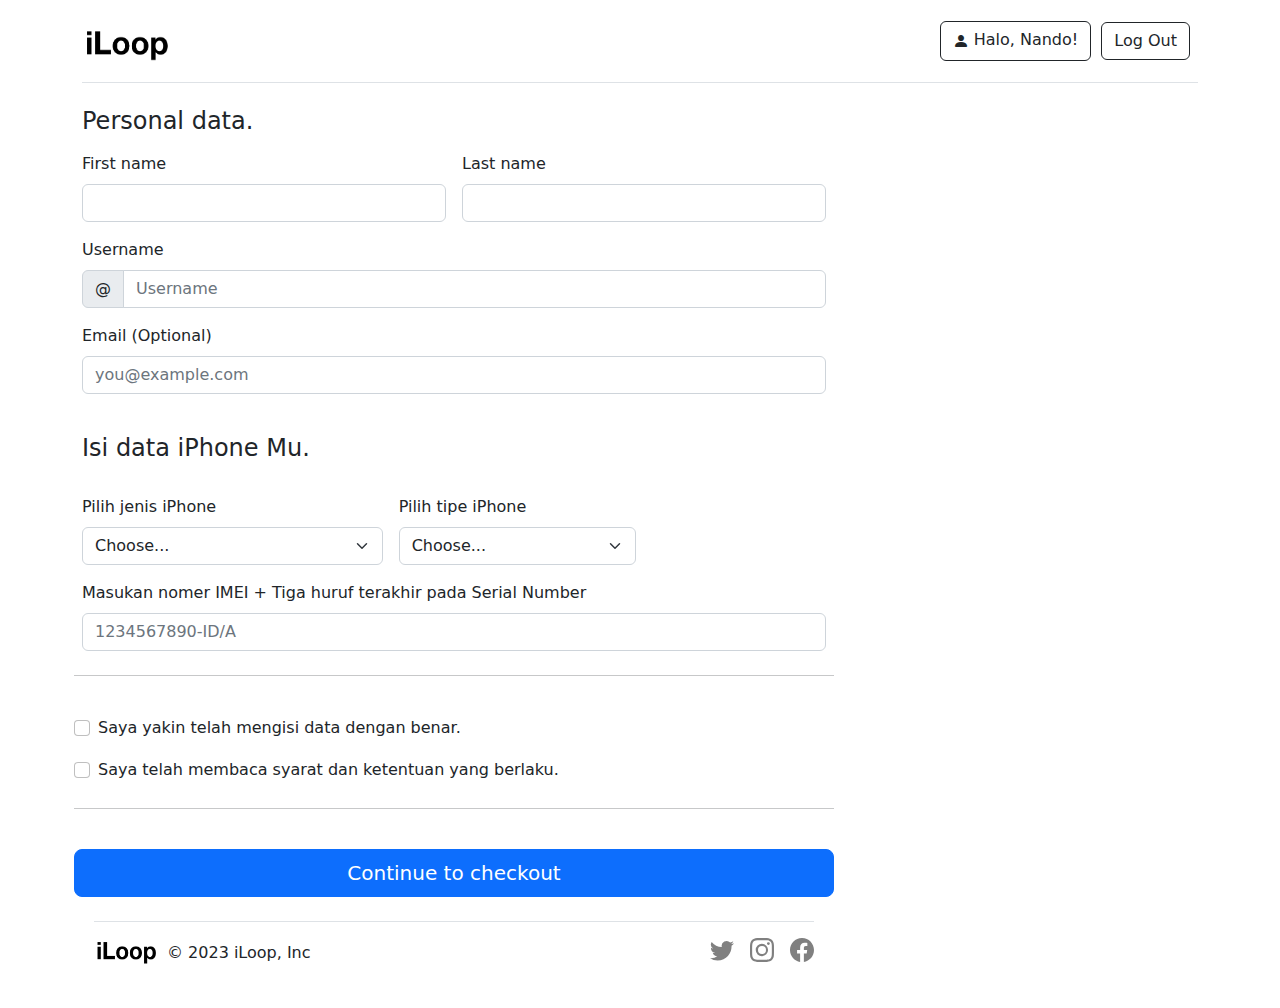
==== form-buy.html @ 0aebc057 "Update Form Buy" ====
<!DOCTYPE html>
<html lang="en">
    <head>
        <meta charset="utf-8" />
        <meta name="viewport" content="width=device-width, initial-scale=1, shrink-to-fit=no" />
        <meta name="description" content="" />
        <meta name="author" content="" />
        <title>Platform Jual Beli Iphone Bekas Berkualitas!</title>
        <!-- Favicon-->
        <link rel="icon" type="image/x-icon" href="assets/favicon.ico" />
        <!-- Bootstrap icons-->
        <link href="https://cdn.jsdelivr.net/npm/bootstrap-icons@1.5.0/font/bootstrap-icons.css" rel="stylesheet" />
        <!-- Core theme CSS (includes Bootstrap)-->
        <link href="https://cdn.jsdelivr.net/npm/bootstrap@5.0.2/dist/css/bootstrap.min.css" rel="stylesheet" integrity="sha384-EVSTQN3/azprG1Anm3QDgpJLIm9Nao0Yz1ztcQTwFspd3yD65VohhpuuCOmLASjC" crossorigin="anonymous">
        <link href="styles/styles.css" rel="stylesheet" />
        <link href="styles/stylesheet.css" rel="stylesheet" />
    </head>
    <body>
        <!-- Navigation-->
        <div class="container">
            <header class="d-flex flex-wrap align-items-center justify-content-center justify-content-md-between py-3 mb-4 border-bottom">
              <a href="index.html" class="d-flex align-items-center col-md-3 mb-2 mb-md-0 text-dark text-decoration-none">
                <img src="assets/img/logo.png" alt="logo" width="90" height="40" style="margin-top: 10px;">
              </a>
        
              <!-- <ul class="nav col-12 col-md-auto mb-2 justify-content-center mb-md-0">
                <li><a href="#" class="nav-link px-2 link-secondary">Home</a></li>
                <li><a href="#" class="nav-link px-2 link-dark">Jual</a></li>
                <li><a href="#" class="nav-link px-2 link-dark">About</a></li>
              </ul> -->
        
              <div class="col-md-3 text-end">
                  <button class="btn btn-outline-dark" type="submit">
                      <i class="bi bi-person-fill"></i>
                          Halo, Nando!
                  </button>
                <button type="button" class="btn btn-outline-dark me-2" style="margin-left: 5px;">Log Out</button>
              </div>
            </header>
          </div>
        
        <!-- Form Buy -->      
          
      <div class="container">
        <main>
            <div class="col-md-7 col-lg-8">
              <h4 class="mb-3">Personal data.</h4>
              <form class="needs-validation" novalidate>
                <div class="row g-3">
                  <div class="col-sm-6">
                    <label for="firstName" class="form-label">First name</label>
                    <input type="text" class="form-control" id="firstName" placeholder="" value="" required>
                    <div class="invalid-feedback">
                      Valid first name is required.
                    </div>
                  </div>
      
                  <div class="col-sm-6">
                    <label for="lastName" class="form-label">Last name</label>
                    <input type="text" class="form-control" id="lastName" placeholder="" value="" required>
                    <div class="invalid-feedback">
                      Valid last name is required.
                    </div>
                  </div>
      
                  <div class="col-12">
                    <label for="username" class="form-label">Username</label>
                    <div class="input-group has-validation">
                      <span class="input-group-text">@</span>
                      <input type="text" class="form-control" id="username" placeholder="Username" required>
                    <div class="invalid-feedback">
                        Your username is required.
                      </div>
                    </div>
                  </div>
      
                  <div class="col-12">
                    <label for="email" class="form-label">Email <span class="text-body-secondary">(Optional)</span></label>
                    <input type="email" class="form-control" id="email" placeholder="you@example.com">
                    <div class="invalid-feedback">
                      Please enter a valid email address.
                    </div>
                  </div>
                  
                  <h4 class="mb-3" style="margin-top: 40px;">Isi data iPhone Mu.</h4>

                  <div class="col-md-5">
                    <label for="country" class="form-label">Pilih jenis iPhone</label>
                    <select class="form-select" id="country" required>
                      <option value="">Choose...</option>
                      <option>iPhone X</option>
                      <option>iPhone 11</option>
                      <option>iPhone 12</option>
                      <option>iPhone 13</option>
                      <option>iPhone 14</option>
                    </select>
                    <div class="invalid-feedback">
                      Please select your iPhone.
                    </div>
                  </div>
      
                  <div class="col-md-4">
                    <label for="state" class="form-label">Pilih tipe iPhone</label>
                    <select class="form-select" id="state" required>
                      <option value="">Choose...</option>
                      <option>iPhone ... Mini</option>
                      <option>iPhone ...</option>
                      <option>iPhone ... Pro</option>
                      <option>iPhone ... Pro Max</option>
                    </select>
                    <div class="invalid-feedback">
                    Please select your iPhone type.
                    </div>
                  </div>

                  <div class="col-12">
                    <label for="email" class="form-label">Masukan nomer IMEI + Tiga huruf terakhir pada Serial Number</label>
                    <input type="email" class="form-control" id="email" placeholder="1234567890-ID/A">
                    <div class="invalid-feedback">
                      Please enter a valid IMEI number.
                    </div>
                  </div>
      
                <hr class="my-4">
      
                <div class="form-check">
                  <input type="checkbox" class="form-check-input" id="same-address">
                  <label class="form-check-label" for="same-address">Saya yakin telah mengisi data dengan benar.</label>
                </div>
      
                <div class="form-check">
                  <input type="checkbox" class="form-check-input" id="save-info">
                  <label class="form-check-label" for="save-info">Saya telah membaca syarat dan ketentuan yang berlaku.</label>
                </div>
                
                <hr class="my-4">

                <button class="w-100 btn btn-primary btn-lg" type="submit">Continue to checkout</button>
            </div>
        <!-- Footer-->
        <svg xmlns="http://www.w3.org/2000/svg" class="d-none">
            <symbol id="bootstrap" viewBox="0 0 118 94">
              <title>Bootstrap</title>
              <path fill-rule="evenodd" clip-rule="evenodd" d="M24.509 0c-6.733 0-11.715 5.893-11.492 12.284.214 6.14-.064 14.092-2.066 20.577C8.943 39.365 5.547 43.485 0 44.014v5.972c5.547.529 8.943 4.649 10.951 11.153 2.002 6.485 2.28 14.437 2.066 20.577C12.794 88.106 17.776 94 24.51 94H93.5c6.733 0 11.714-5.893 11.491-12.284-.214-6.14.064-14.092 2.066-20.577 2.009-6.504 5.396-10.624 10.943-11.153v-5.972c-5.547-.529-8.934-4.649-10.943-11.153-2.002-6.484-2.28-14.437-2.066-20.577C105.214 5.894 100.233 0 93.5 0H24.508zM80 57.863C80 66.663 73.436 72 62.543 72H44a2 2 0 01-2-2V24a2 2 0 012-2h18.437c9.083 0 15.044 4.92 15.044 12.474 0 5.302-4.01 10.049-9.119 10.88v.277C75.317 46.394 80 51.21 80 57.863zM60.521 28.34H49.948v14.934h8.905c6.884 0 10.68-2.772 10.68-7.727 0-4.643-3.264-7.207-9.012-7.207zM49.948 49.2v16.458H60.91c7.167 0 10.964-2.876 10.964-8.281 0-5.406-3.903-8.178-11.425-8.178H49.948z"></path>
            </symbol>
            <symbol id="facebook" viewBox="0 0 16 16">
              <path d="M16 8.049c0-4.446-3.582-8.05-8-8.05C3.58 0-.002 3.603-.002 8.05c0 4.017 2.926 7.347 6.75 7.951v-5.625h-2.03V8.05H6.75V6.275c0-2.017 1.195-3.131 3.022-3.131.876 0 1.791.157 1.791.157v1.98h-1.009c-.993 0-1.303.621-1.303 1.258v1.51h2.218l-.354 2.326H9.25V16c3.824-.604 6.75-3.934 6.75-7.951z"/>
            </symbol>
            <symbol id="instagram" viewBox="0 0 16 16">
                <path d="M8 0C5.829 0 5.556.01 4.703.048 3.85.088 3.269.222 2.76.42a3.917 3.917 0 0 0-1.417.923A3.927 3.927 0 0 0 .42 2.76C.222 3.268.087 3.85.048 4.7.01 5.555 0 5.827 0 8.001c0 2.172.01 2.444.048 3.297.04.852.174 1.433.372 1.942.205.526.478.972.923 1.417.444.445.89.719 1.416.923.51.198 1.09.333 1.942.372C5.555 15.99 5.827 16 8 16s2.444-.01 3.298-.048c.851-.04 1.434-.174 1.943-.372a3.916 3.916 0 0 0 1.416-.923c.445-.445.718-.891.923-1.417.197-.509.332-1.09.372-1.942C15.99 10.445 16 10.173 16 8s-.01-2.445-.048-3.299c-.04-.851-.175-1.433-.372-1.941a3.926 3.926 0 0 0-.923-1.417A3.911 3.911 0 0 0 13.24.42c-.51-.198-1.092-.333-1.943-.372C10.443.01 10.172 0 7.998 0h.003zm-.717 1.442h.718c2.136 0 2.389.007 3.232.046.78.035 1.204.166 1.486.275.373.145.64.319.92.599.28.28.453.546.598.92.11.281.24.705.275 1.485.039.843.047 1.096.047 3.231s-.008 2.389-.047 3.232c-.035.78-.166 1.203-.275 1.485a2.47 2.47 0 0 1-.599.919c-.28.28-.546.453-.92.598-.28.11-.704.24-1.485.276-.843.038-1.096.047-3.232.047s-2.39-.009-3.233-.047c-.78-.036-1.203-.166-1.485-.276a2.478 2.478 0 0 1-.92-.598 2.48 2.48 0 0 1-.6-.92c-.109-.281-.24-.705-.275-1.485-.038-.843-.046-1.096-.046-3.233 0-2.136.008-2.388.046-3.231.036-.78.166-1.204.276-1.486.145-.373.319-.64.599-.92.28-.28.546-.453.92-.598.282-.11.705-.24 1.485-.276.738-.034 1.024-.044 2.515-.045v.002zm4.988 1.328a.96.96 0 1 0 0 1.92.96.96 0 0 0 0-1.92zm-4.27 1.122a4.109 4.109 0 1 0 0 8.217 4.109 4.109 0 0 0 0-8.217zm0 1.441a2.667 2.667 0 1 1 0 5.334 2.667 2.667 0 0 1 0-5.334z"/>
            </symbol>
            <symbol id="twitter" viewBox="0 0 16 16">
              <path d="M5.026 15c6.038 0 9.341-5.003 9.341-9.334 0-.14 0-.282-.006-.422A6.685 6.685 0 0 0 16 3.542a6.658 6.658 0 0 1-1.889.518 3.301 3.301 0 0 0 1.447-1.817 6.533 6.533 0 0 1-2.087.793A3.286 3.286 0 0 0 7.875 6.03a9.325 9.325 0 0 1-6.767-3.429 3.289 3.289 0 0 0 1.018 4.382A3.323 3.323 0 0 1 .64 6.575v.045a3.288 3.288 0 0 0 2.632 3.218 3.203 3.203 0 0 1-.865.115 3.23 3.23 0 0 1-.614-.057 3.283 3.283 0 0 0 3.067 2.277A6.588 6.588 0 0 1 .78 13.58a6.32 6.32 0 0 1-.78-.045A9.344 9.344 0 0 0 5.026 15z"/>
            </symbol>
          </svg>

        <div class="container">
            <footer class="d-flex flex-wrap justify-content-between align-items-center py-3 my-4 border-top">
              <div class="col-md-4 d-flex align-items-center">
                <a href="/" class="mb-3 me-2 mb-md-0 text-body-secondary text-decoration-none lh-1" style="color: grey;">
                  <img src="assets/img/logo.png" alt="" width="65" height="30">
                </a>
                <span class="mb-3 mb-md-0 text-body-secondary">&copy; 2023 iLoop, Inc</span>
              </div>
          
              <ul class="nav col-md-4 justify-content-end list-unstyled d-flex">
                <li class="ms-3"><a class="text-body-secondary" href="#"><svg class="bi" width="24" height="24" style="color: grey;"><use xlink:href="#twitter"/></svg></a></li>
                <li class="ms-3"><a class="text-body-secondary" href="#"><svg class="bi" width="24" height="24" style="color: grey;"><use xlink:href="#instagram"/></svg></a></li>
                <li class="ms-3"><a class="text-body-secondary" href="#"><svg class="bi" width="24" height="24" style="color: grey;"><use xlink:href="#facebook"/></svg></a></li>
              </ul>
            </footer>
          </div>
        </footer>
        <!-- Bootstrap core JS-->
        <script src="https://cdn.jsdelivr.net/npm/bootstrap@5.2.3/dist/js/bootstrap.bundle.min.js"></script>
        <!-- Core theme JS-->
        <script src="js/scripts.js"></script>
    </body>
</html>
---- styles/stylesheet.css ----
/* * {
    margin: 0;
    padding: 0;
} */

.judul-katalog {
    text-align: center;
    font-weight: bold;
    font-size: 40px;
}
.phoneCondition {
    color: grey;
}
.productType {
    padding-bottom: 5px;
}

/* Header Heroes */
.b-example-divider {
    height: 3rem;
    background-color: rgba(0, 0, 0, .1);
    border: solid rgba(0, 0, 0, .15);
    border-width: 1px 0;
    box-shadow: inset 0 .5em 1.5em rgba(0, 0, 0, .1), inset 0 .125em .5em rgba(0, 0, 0, .15);
  }
  
  @media (min-width: 992px) {
    .rounded-lg-3 { border-radius: .3rem; }
  }
  
  /* Navbar */

  .b-example-divider {
    height: 3rem;
    background-color: rgba(0, 0, 0, .1);
    border: solid rgba(0, 0, 0, .15);
    border-width: 1px 0;
    box-shadow: inset 0 .5em 1.5em rgba(0, 0, 0, .1), inset 0 .125em .5em rgba(0, 0, 0, .15);
  }
  
  .form-control-dark {
    color: #fff;
    background-color: var(--bs-dark);
    border-color: var(--bs-gray);
  }
  .form-control-dark:focus {
    color: #fff;
    background-color: var(--bs-dark);
    border-color: #fff;
    box-shadow: 0 0 0 .25rem rgba(255, 255, 255, .25);
  }
  
  .bi {
    vertical-align: -.125em;
    fill: currentColor;
  }
  
  .text-small {
    font-size: 85%;
  }
  
  .dropdown-toggle {
    outline: 0;
  }

  /* Featured */

  .b-example-divider {
    height: 3rem;
    background-color: rgba(0, 0, 0, .1);
    border: solid rgba(0, 0, 0, .15);
    border-width: 1px 0;
    box-shadow: inset 0 .5em 1.5em rgba(0, 0, 0, .1), inset 0 .125em .5em rgba(0, 0, 0, .15);
  }
  
  .bi {
    vertical-align: -.125em;
    fill: currentColor;
  }
  
  .feature-icon {
    display: inline-flex;
    align-items: center;
    justify-content: center;
    width: 4rem;
    height: 4rem;
    margin-bottom: 1rem;
    font-size: 2rem;
    color: #fff;
    border-radius: .75rem;
  }
  
  .icon-link {
    display: inline-flex;
    align-items: center;
  }
  .icon-link > .bi {
    margin-top: .125rem;
    margin-left: .125rem;
    transition: transform .25s ease-in-out;
    fill: currentColor;
  }
  .icon-link:hover > .bi {
    transform: translate(.25rem);
  }
  
  .icon-square {
    display: inline-flex;
    align-items: center;
    justify-content: center;
    width: 3rem;
    height: 3rem;
    font-size: 1.5rem;
    border-radius: .75rem;
  }
  
  .rounded-4 { border-radius: .5rem; }
  .rounded-5 { border-radius: 1rem; }
  
  .text-shadow-1 { text-shadow: 0 .125rem .25rem rgba(0, 0, 0, .25); }
  .text-shadow-2 { text-shadow: 0 .25rem .5rem rgba(0, 0, 0, .25); }
  .text-shadow-3 { text-shadow: 0 .5rem 1.5rem rgba(0, 0, 0, .25); }
  
  .card-cover {
    background-repeat: no-repeat;
    background-position: center center;
    background-size: cover;
  }

  /* Footer */

  .bd-placeholder-img {
    font-size: 1.125rem;
    text-anchor: middle;
    -webkit-user-select: none;
    -moz-user-select: none;
    user-select: none;
  }

  @media (min-width: 768px) {
    .bd-placeholder-img-lg {
      font-size: 3.5rem;
    }
  }

  .b-example-divider {
    width: 100%;
    height: 3rem;
    background-color: rgba(0, 0, 0, .1);
    border: solid rgba(0, 0, 0, .15);
    border-width: 1px 0;
    box-shadow: inset 0 .5em 1.5em rgba(0, 0, 0, .1), inset 0 .125em .5em rgba(0, 0, 0, .15);
  }

  .b-example-vr {
    flex-shrink: 0;
    width: 1.5rem;
    height: 100vh;
  }

  .bi {
    vertical-align: -.125em;
    fill: currentColor;
  }

  .nav-scroller {
    position: relative;
    z-index: 2;
    height: 2.75rem;
    overflow-y: hidden;
  }

  .nav-scroller .nav {
    display: flex;
    flex-wrap: nowrap;
    padding-bottom: 1rem;
    margin-top: -1px;
    overflow-x: auto;
    text-align: center;
    white-space: nowrap;
    -webkit-overflow-scrolling: touch;
  }

  .btn-bd-primary {
    --bd-violet-bg: #712cf9;
    --bd-violet-rgb: 112.520718, 44.062154, 249.437846;

    --bs-btn-font-weight: 600;
    --bs-btn-color: var(--bs-white);
    --bs-btn-bg: var(--bd-violet-bg);
    --bs-btn-border-color: var(--bd-violet-bg);
    --bs-btn-hover-color: var(--bs-white);
    --bs-btn-hover-bg: #6528e0;
    --bs-btn-hover-border-color: #6528e0;
    --bs-btn-focus-shadow-rgb: var(--bd-violet-rgb);
    --bs-btn-active-color: var(--bs-btn-hover-color);
    --bs-btn-active-bg: #5a23c8;
    --bs-btn-active-border-color: #5a23c8;
  }
  .bd-mode-toggle {
    z-index: 1500;
  }
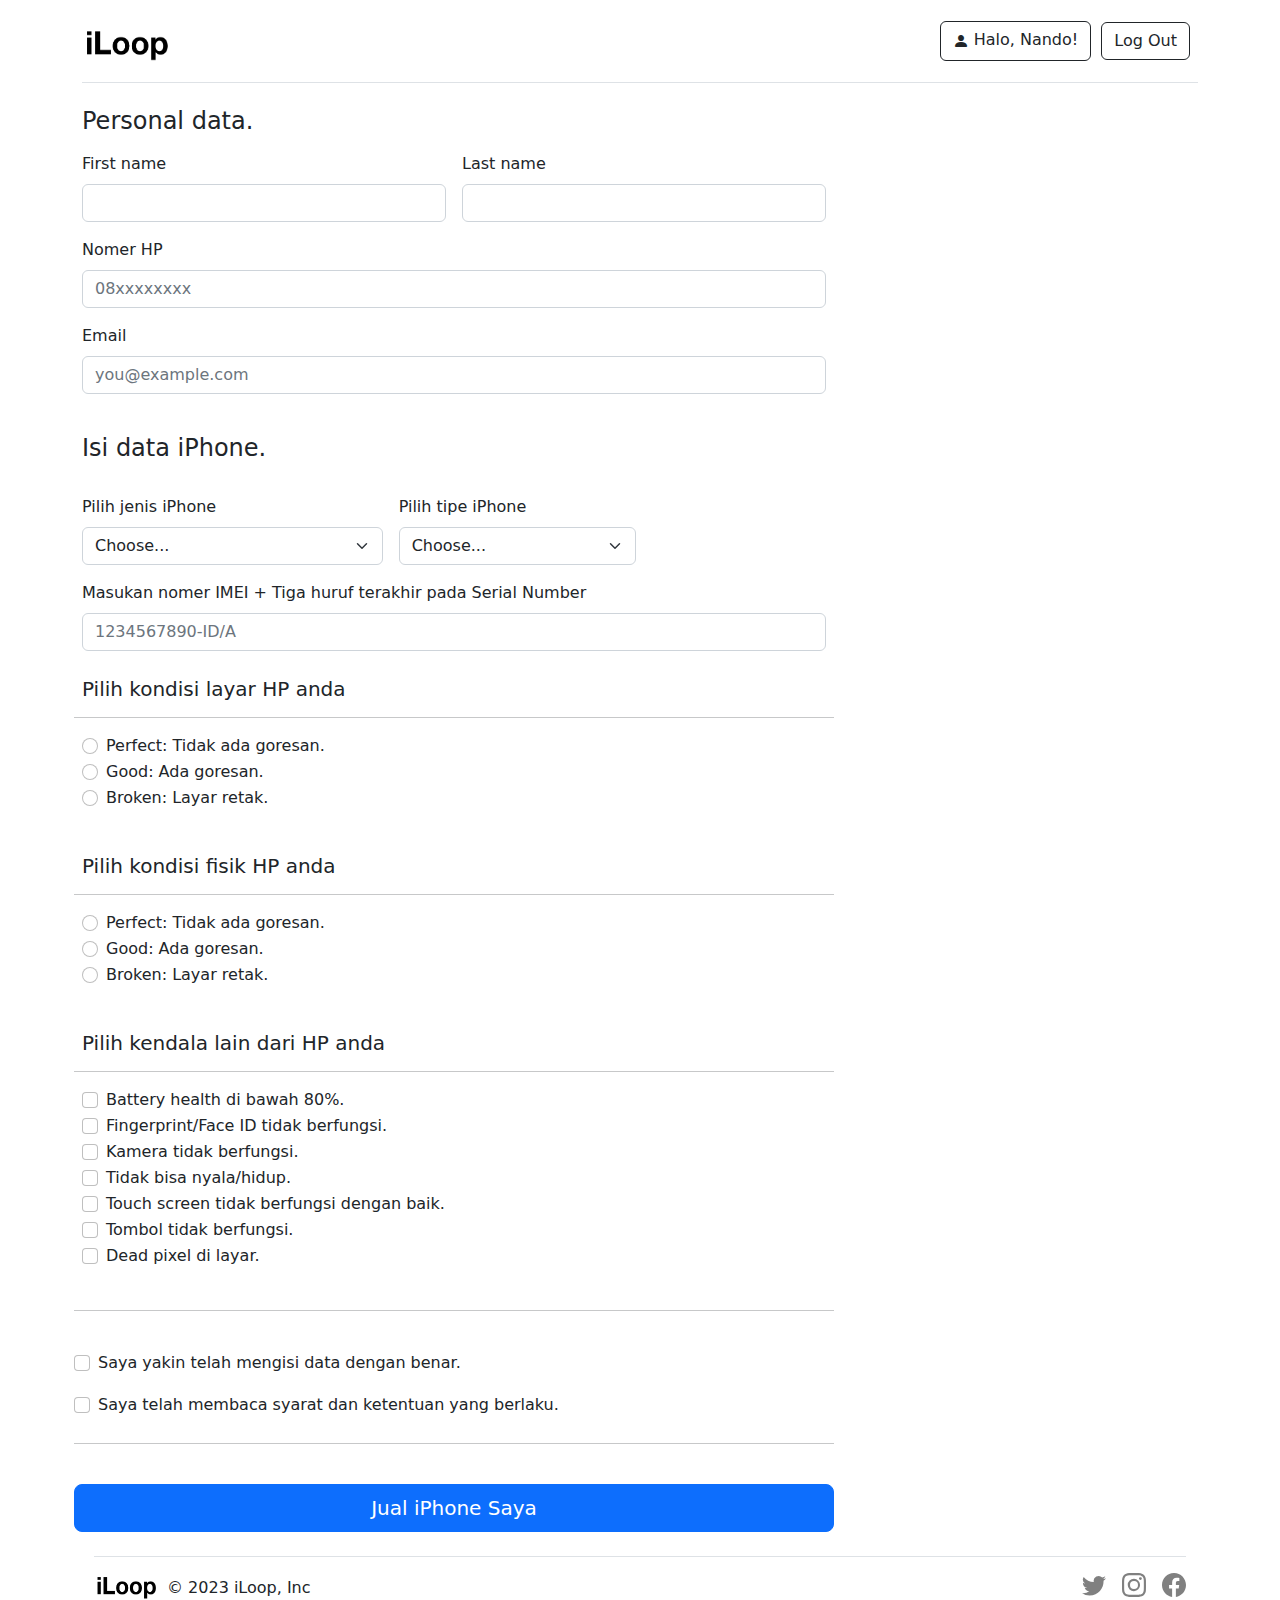
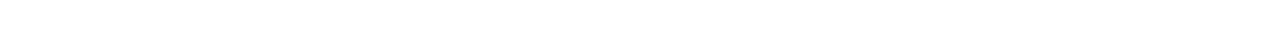
==== commit a086d6f5: "update isi form" ====
--- a/form-buy.html
+++ b/form-buy.html
@@ -64,29 +64,26 @@
                   </div>
       
                   <div class="col-12">
-                    <label for="username" class="form-label">Username</label>
-                    <div class="input-group has-validation">
-                      <span class="input-group-text">@</span>
-                      <input type="text" class="form-control" id="username" placeholder="Username" required>
-                    <div class="invalid-feedback">
-                        Your username is required.
-                      </div>
+                    <label for="phone" class="form-label">Nomer HP</label>
+                    <input type="tel" class="form-control" id="phone" placeholder="08xxxxxxxx" required>
+                    <div class="invalid-feedback">
+                      Please enter a valid phone number.
                     </div>
                   </div>
       
                   <div class="col-12">
-                    <label for="email" class="form-label">Email <span class="text-body-secondary">(Optional)</span></label>
-                    <input type="email" class="form-control" id="email" placeholder="you@example.com">
+                    <label for="email" class="form-label">Email</label>
+                    <input type="email" class="form-control" id="email" placeholder="you@example.com" required>
                     <div class="invalid-feedback">
                       Please enter a valid email address.
                     </div>
                   </div>
                   
-                  <h4 class="mb-3" style="margin-top: 40px;">Isi data iPhone Mu.</h4>
+                  <h4 class="mb-3" style="margin-top: 40px;">Isi data iPhone.</h4>
 
                   <div class="col-md-5">
-                    <label for="country" class="form-label">Pilih jenis iPhone</label>
-                    <select class="form-select" id="country" required>
+                    <label for="jenisHp" class="form-label">Pilih jenis iPhone</label>
+                    <select class="form-select" id="jenisHp" required>
                       <option value="">Choose...</option>
                       <option>iPhone X</option>
                       <option>iPhone 11</option>
@@ -100,13 +97,13 @@
                   </div>
       
                   <div class="col-md-4">
-                    <label for="state" class="form-label">Pilih tipe iPhone</label>
-                    <select class="form-select" id="state" required>
+                    <label for="tipeHp" class="form-label">Pilih tipe iPhone</label>
+                    <select class="form-select" id="tipeHp" required>
                       <option value="">Choose...</option>
-                      <option>iPhone ... Mini</option>
-                      <option>iPhone ...</option>
-                      <option>iPhone ... Pro</option>
-                      <option>iPhone ... Pro Max</option>
+                      <option>iPhone Mini</option>
+                      <option>iPhone </option>
+                      <option>iPhone Pro</option>
+                      <option>iPhone Pro Max</option>
                     </select>
                     <div class="invalid-feedback">
                     Please select your iPhone type.
@@ -114,18 +111,95 @@
                   </div>
 
                   <div class="col-12">
-                    <label for="email" class="form-label">Masukan nomer IMEI + Tiga huruf terakhir pada Serial Number</label>
-                    <input type="email" class="form-control" id="email" placeholder="1234567890-ID/A">
+                    <label for="imei" class="form-label">Masukan nomer IMEI + Tiga huruf terakhir pada Serial Number</label>
+                    <input type="imei" class="form-control" id="imei" placeholder="1234567890-ID/A" required>
                     <div class="invalid-feedback">
                       Please enter a valid IMEI number.
                     </div>
                   </div>
+
+                  <h5 class="mb-3" style="padding-top: 10px;">Pilih kondisi layar HP anda</h5>
+                  <hr class="my-0">
+        
+                  <div class="my-3">
+                    <div class="form-check">
+                      <input id="kondisi" name="kondisiHP1" type="radio" class="form-check-input" required>
+                      <label class="form-check-label" for="kondisi1">Perfect: Tidak ada goresan.</label>
+                    </div>
+                    <div class="form-check">
+                      <input id="kondisi1" name="kondisiHP2" type="radio" class="form-check-input" required>
+                      <label class="form-check-label" for="kondisi2">Good: Ada goresan.</label>
+                    </div>
+                    <div class="form-check">
+                      <input id="kondisi2" name="kondisiHP3" type="radio" class="form-check-input" required>
+                      <label class="form-check-label" for="kondisi3">Broken: Layar retak.</label>
+                    </div>
+                  </div>  
+
+                  <h5 class="mb-3" style="padding-top: 10px;">Pilih kondisi fisik HP anda</h5>
+                  <hr class="my-0">
+        
+                  <div class="my-3">
+                    <div class="form-check">
+                      <input id="kondisiFisik" name="kondisiFisik1" type="radio" class="form-check-input" required>
+                      <label class="form-check-label" for="kondisiF1">Perfect: Tidak ada goresan.</label>
+                    </div>
+                    <div class="form-check">
+                      <input id="kondisiFisik1" name="kondisiFisik2" type="radio" class="form-check-input" required>
+                      <label class="form-check-label" for="kondisiF2">Good: Ada goresan.</label>
+                    </div>
+                    <div class="form-check">
+                      <input id="kondisiFisik2" name="kondisiFisik3" type="radio" class="form-check-input" required>
+                      <label class="form-check-label" for="kondisiF3">Broken: Layar retak.</label>
+                    </div>
+                  </div>  
+
+                  <h5 class="mb-3" style="padding-top: 10px;">Pilih kendala lain dari HP anda</h5>
+                  <hr class="my-0">
+        
+                  <div class="my-3">
+                    <div class="form-check">
+                        <input type="checkbox" class="form-check-input" id="same-address">
+                        <label class="form-check-label" for="same-address"> Battery health di bawah 80%.</label>
+                      </div>
+            
+                      <div class="form-check">
+                        <input type="checkbox" class="form-check-input" id="save-info">
+                        <label class="form-check-label" for="save-info">Fingerprint/Face ID tidak berfungsi.</label>
+                      </div>
+
+                      <div class="form-check">
+                        <input type="checkbox" class="form-check-input" id="save-info">
+                        <label class="form-check-label" for="save-info">Kamera tidak berfungsi.</label>
+                      </div>
+
+                      <div class="form-check">
+                        <input type="checkbox" class="form-check-input" id="save-info">
+                        <label class="form-check-label" for="save-info">Tidak bisa nyala/hidup.</label>
+                      </div>
+
+                      <div class="form-check">
+                        <input type="checkbox" class="form-check-input" id="save-info">
+                        <label class="form-check-label" for="save-info">Touch screen tidak berfungsi dengan baik.</label>
+                      </div>
+                      
+                      <div class="form-check">
+                        <input type="checkbox" class="form-check-input" id="save-info">
+                        <label class="form-check-label" for="save-info">Tombol tidak berfungsi.</label>
+                      </div>
+
+                      <div class="form-check">
+                        <input type="checkbox" class="form-check-input" id="save-info">
+                        <label class="form-check-label" for="save-info">Dead pixel di layar.</label>
+                      </div>
+                  </div>  
+
       
                 <hr class="my-4">
       
                 <div class="form-check">
                   <input type="checkbox" class="form-check-input" id="same-address">
-                  <label class="form-check-label" for="same-address">Saya yakin telah mengisi data dengan benar.</label>
+                  <label class="form-check-label" for="validate">Saya yakin telah mengisi data dengan benar.</label>
                 </div>
       
                 <div class="form-check">
@@ -135,8 +209,9 @@
                 
                 <hr class="my-4">
 
-                <button class="w-100 btn btn-primary btn-lg" type="submit">Continue to checkout</button>
+                <button class="w-100 btn btn-primary btn-lg" type="submit">Jual iPhone Saya</button>
             </div>
+        </div>
         <!-- Footer-->
         <svg xmlns="http://www.w3.org/2000/svg" class="d-none">
             <symbol id="bootstrap" viewBox="0 0 118 94">
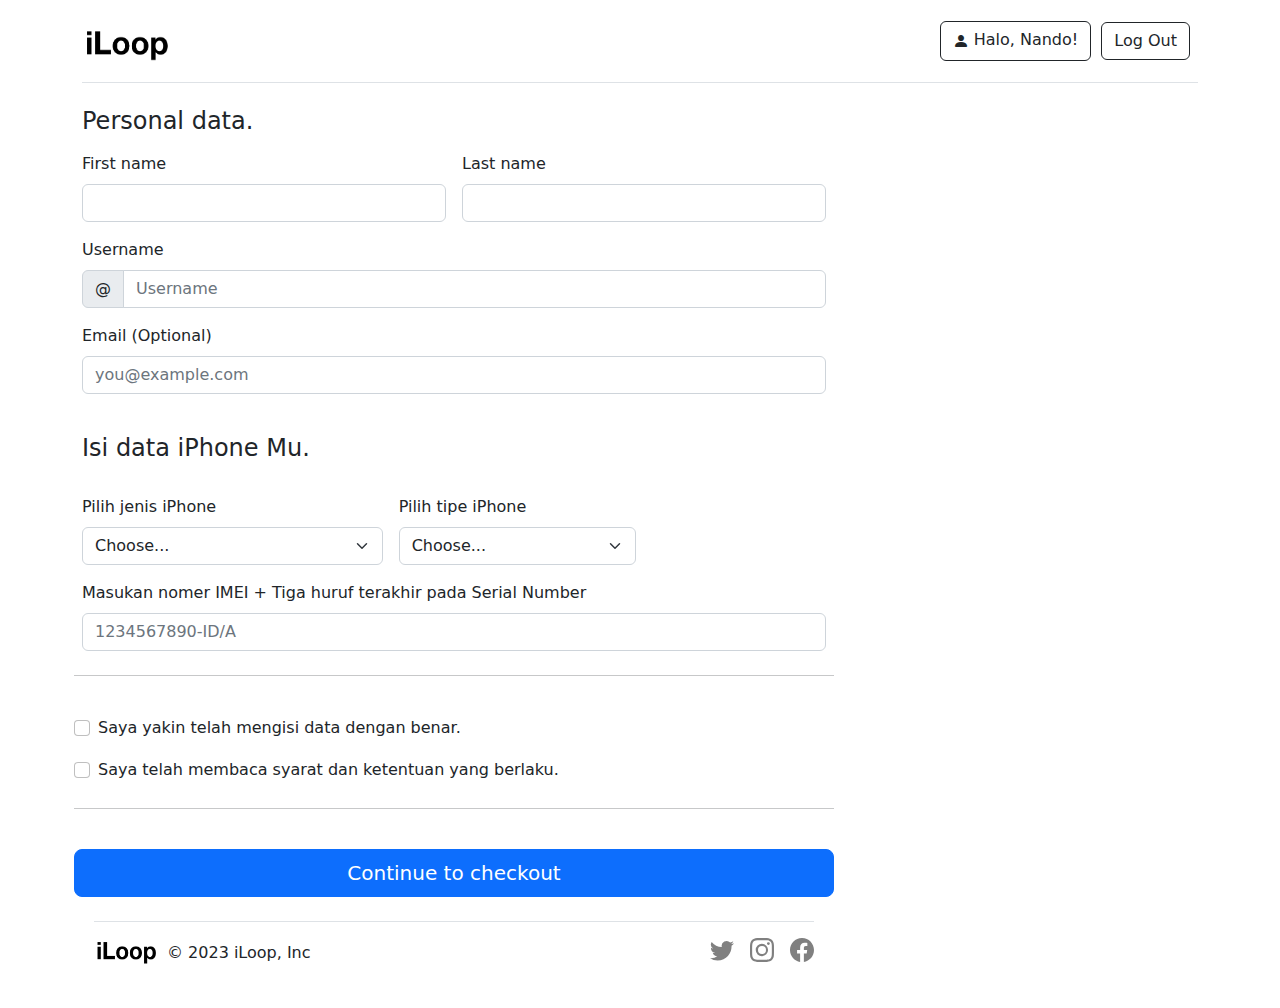
==== commit 36bc4ae7: "Merge pull request #4 from hackathon98/product-page" ====
--- a/form-buy.html
+++ b/form-buy.html
@@ -64,26 +64,29 @@
                   </div>
       
                   <div class="col-12">
-                    <label for="phone" class="form-label">Nomer HP</label>
-                    <input type="tel" class="form-control" id="phone" placeholder="08xxxxxxxx" required>
+                    <label for="username" class="form-label">Username</label>
+                    <div class="input-group has-validation">
+                      <span class="input-group-text">@</span>
+                      <input type="text" class="form-control" id="username" placeholder="Username" required>
                     <div class="invalid-feedback">
-                      Please enter a valid phone number.
+                        Your username is required.
+                      </div>
                     </div>
                   </div>
       
                   <div class="col-12">
-                    <label for="email" class="form-label">Email</label>
-                    <input type="email" class="form-control" id="email" placeholder="you@example.com" required>
+                    <label for="email" class="form-label">Email <span class="text-body-secondary">(Optional)</span></label>
+                    <input type="email" class="form-control" id="email" placeholder="you@example.com">
                     <div class="invalid-feedback">
                       Please enter a valid email address.
                     </div>
                   </div>
                   
-                  <h4 class="mb-3" style="margin-top: 40px;">Isi data iPhone.</h4>
+                  <h4 class="mb-3" style="margin-top: 40px;">Isi data iPhone Mu.</h4>
 
                   <div class="col-md-5">
-                    <label for="jenisHp" class="form-label">Pilih jenis iPhone</label>
-                    <select class="form-select" id="jenisHp" required>
+                    <label for="country" class="form-label">Pilih jenis iPhone</label>
+                    <select class="form-select" id="country" required>
                       <option value="">Choose...</option>
                       <option>iPhone X</option>
                       <option>iPhone 11</option>
@@ -97,13 +100,13 @@
                   </div>
       
                   <div class="col-md-4">
-                    <label for="tipeHp" class="form-label">Pilih tipe iPhone</label>
-                    <select class="form-select" id="tipeHp" required>
+                    <label for="state" class="form-label">Pilih tipe iPhone</label>
+                    <select class="form-select" id="state" required>
                       <option value="">Choose...</option>
-                      <option>iPhone Mini</option>
-                      <option>iPhone </option>
-                      <option>iPhone Pro</option>
-                      <option>iPhone Pro Max</option>
+                      <option>iPhone ... Mini</option>
+                      <option>iPhone ...</option>
+                      <option>iPhone ... Pro</option>
+                      <option>iPhone ... Pro Max</option>
                     </select>
                     <div class="invalid-feedback">
                     Please select your iPhone type.
@@ -111,95 +114,18 @@
                   </div>
 
                   <div class="col-12">
-                    <label for="imei" class="form-label">Masukan nomer IMEI + Tiga huruf terakhir pada Serial Number</label>
-                    <input type="imei" class="form-control" id="imei" placeholder="1234567890-ID/A" required>
+                    <label for="email" class="form-label">Masukan nomer IMEI + Tiga huruf terakhir pada Serial Number</label>
+                    <input type="email" class="form-control" id="email" placeholder="1234567890-ID/A">
                     <div class="invalid-feedback">
                       Please enter a valid IMEI number.
                     </div>
                   </div>
-
-                  <h5 class="mb-3" style="padding-top: 10px;">Pilih kondisi layar HP anda</h5>
-                  <hr class="my-0">
-        
-                  <div class="my-3">
-                    <div class="form-check">
-                      <input id="kondisi" name="kondisiHP1" type="radio" class="form-check-input" required>
-                      <label class="form-check-label" for="kondisi1">Perfect: Tidak ada goresan.</label>
-                    </div>
-                    <div class="form-check">
-                      <input id="kondisi1" name="kondisiHP2" type="radio" class="form-check-input" required>
-                      <label class="form-check-label" for="kondisi2">Good: Ada goresan.</label>
-                    </div>
-                    <div class="form-check">
-                      <input id="kondisi2" name="kondisiHP3" type="radio" class="form-check-input" required>
-                      <label class="form-check-label" for="kondisi3">Broken: Layar retak.</label>
-                    </div>
-                  </div>  
-
-                  <h5 class="mb-3" style="padding-top: 10px;">Pilih kondisi fisik HP anda</h5>
-                  <hr class="my-0">
-        
-                  <div class="my-3">
-                    <div class="form-check">
-                      <input id="kondisiFisik" name="kondisiFisik1" type="radio" class="form-check-input" required>
-                      <label class="form-check-label" for="kondisiF1">Perfect: Tidak ada goresan.</label>
-                    </div>
-                    <div class="form-check">
-                      <input id="kondisiFisik1" name="kondisiFisik2" type="radio" class="form-check-input" required>
-                      <label class="form-check-label" for="kondisiF2">Good: Ada goresan.</label>
-                    </div>
-                    <div class="form-check">
-                      <input id="kondisiFisik2" name="kondisiFisik3" type="radio" class="form-check-input" required>
-                      <label class="form-check-label" for="kondisiF3">Broken: Layar retak.</label>
-                    </div>
-                  </div>  
-
-                  <h5 class="mb-3" style="padding-top: 10px;">Pilih kendala lain dari HP anda</h5>
-                  <hr class="my-0">
-        
-                  <div class="my-3">
-                    <div class="form-check">
-                        <input type="checkbox" class="form-check-input" id="same-address">
-                        <label class="form-check-label" for="same-address"> Battery health di bawah 80%.</label>
-                      </div>
-            
-                      <div class="form-check">
-                        <input type="checkbox" class="form-check-input" id="save-info">
-                        <label class="form-check-label" for="save-info">Fingerprint/Face ID tidak berfungsi.</label>
-                      </div>
-
-                      <div class="form-check">
-                        <input type="checkbox" class="form-check-input" id="save-info">
-                        <label class="form-check-label" for="save-info">Kamera tidak berfungsi.</label>
-                      </div>
-
-                      <div class="form-check">
-                        <input type="checkbox" class="form-check-input" id="save-info">
-                        <label class="form-check-label" for="save-info">Tidak bisa nyala/hidup.</label>
-                      </div>
-
-                      <div class="form-check">
-                        <input type="checkbox" class="form-check-input" id="save-info">
-                        <label class="form-check-label" for="save-info">Touch screen tidak berfungsi dengan baik.</label>
-                      </div>
-                      
-                      <div class="form-check">
-                        <input type="checkbox" class="form-check-input" id="save-info">
-                        <label class="form-check-label" for="save-info">Tombol tidak berfungsi.</label>
-                      </div>
-
-                      <div class="form-check">
-                        <input type="checkbox" class="form-check-input" id="save-info">
-                        <label class="form-check-label" for="save-info">Dead pixel di layar.</label>
-                      </div>
-                  </div>  
-
       
                 <hr class="my-4">
       
                 <div class="form-check">
                   <input type="checkbox" class="form-check-input" id="same-address">
-                  <label class="form-check-label" for="validate">Saya yakin telah mengisi data dengan benar.</label>
+                  <label class="form-check-label" for="same-address">Saya yakin telah mengisi data dengan benar.</label>
                 </div>
       
                 <div class="form-check">
@@ -209,9 +135,8 @@
                 
                 <hr class="my-4">
 
-                <button class="w-100 btn btn-primary btn-lg" type="submit">Jual iPhone Saya</button>
+                <button class="w-100 btn btn-primary btn-lg" type="submit">Continue to checkout</button>
             </div>
-        </div>
         <!-- Footer-->
         <svg xmlns="http://www.w3.org/2000/svg" class="d-none">
             <symbol id="bootstrap" viewBox="0 0 118 94">
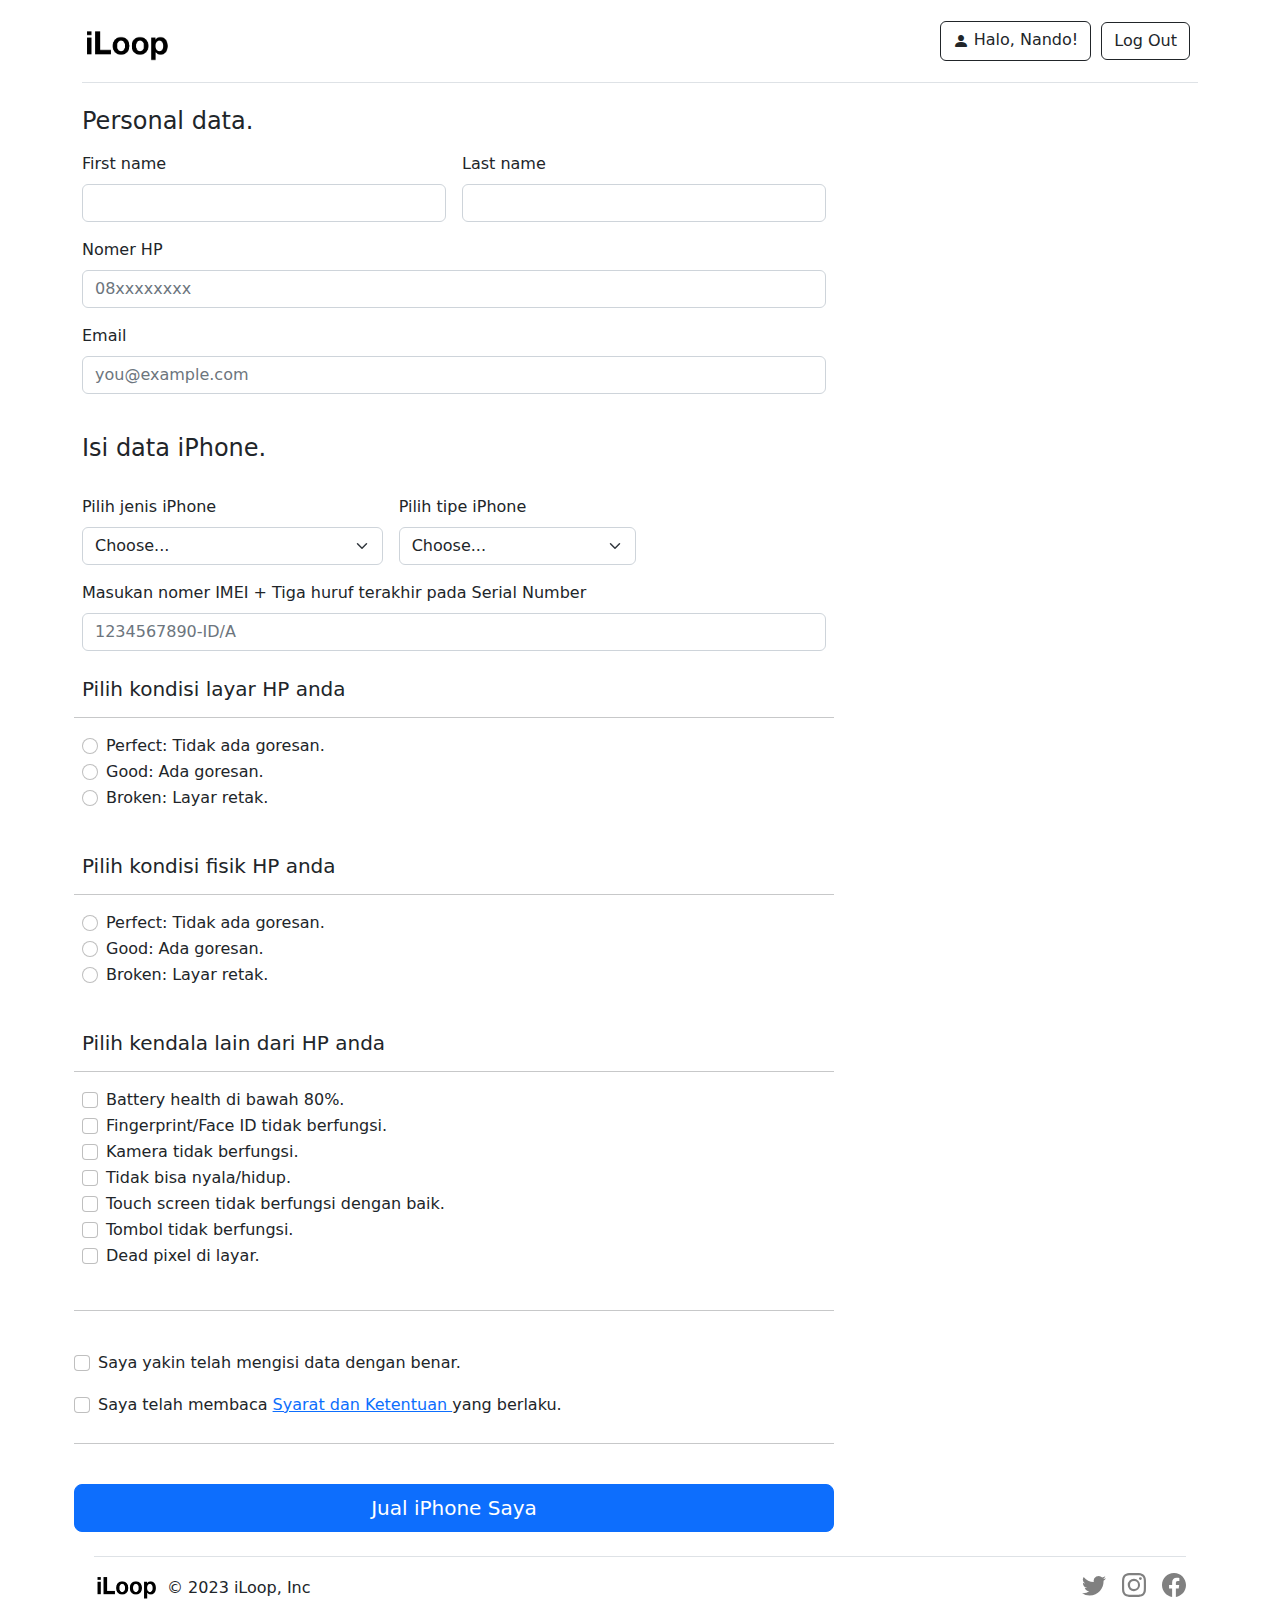
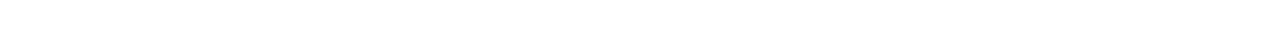
==== commit 72bd2b31: "form" ====
--- a/form-buy.html
+++ b/form-buy.html
@@ -64,29 +64,26 @@
                   </div>
       
                   <div class="col-12">
-                    <label for="username" class="form-label">Username</label>
-                    <div class="input-group has-validation">
-                      <span class="input-group-text">@</span>
-                      <input type="text" class="form-control" id="username" placeholder="Username" required>
-                    <div class="invalid-feedback">
-                        Your username is required.
-                      </div>
+                    <label for="phone" class="form-label">Nomer HP</label>
+                    <input type="tel" class="form-control" id="phone" placeholder="08xxxxxxxx" required>
+                    <div class="invalid-feedback">
+                      Please enter a valid phone number.
                     </div>
                   </div>
       
                   <div class="col-12">
-                    <label for="email" class="form-label">Email <span class="text-body-secondary">(Optional)</span></label>
-                    <input type="email" class="form-control" id="email" placeholder="you@example.com">
+                    <label for="email" class="form-label">Email</label>
+                    <input type="email" class="form-control" id="email" placeholder="you@example.com" required>
                     <div class="invalid-feedback">
                       Please enter a valid email address.
                     </div>
                   </div>
                   
-                  <h4 class="mb-3" style="margin-top: 40px;">Isi data iPhone Mu.</h4>
+                  <h4 class="mb-3" style="margin-top: 40px;">Isi data iPhone.</h4>
 
                   <div class="col-md-5">
-                    <label for="country" class="form-label">Pilih jenis iPhone</label>
-                    <select class="form-select" id="country" required>
+                    <label for="jenisHp" class="form-label">Pilih jenis iPhone</label>
+                    <select class="form-select" id="jenisHp" required>
                       <option value="">Choose...</option>
                       <option>iPhone X</option>
                       <option>iPhone 11</option>
@@ -100,13 +97,13 @@
                   </div>
       
                   <div class="col-md-4">
-                    <label for="state" class="form-label">Pilih tipe iPhone</label>
-                    <select class="form-select" id="state" required>
+                    <label for="tipeHp" class="form-label">Pilih tipe iPhone</label>
+                    <select class="form-select" id="tipeHp" required>
                       <option value="">Choose...</option>
-                      <option>iPhone ... Mini</option>
-                      <option>iPhone ...</option>
-                      <option>iPhone ... Pro</option>
-                      <option>iPhone ... Pro Max</option>
+                      <option>iPhone Mini</option>
+                      <option>iPhone </option>
+                      <option>iPhone Pro</option>
+                      <option>iPhone Pro Max</option>
                     </select>
                     <div class="invalid-feedback">
                     Please select your iPhone type.
@@ -114,29 +111,107 @@
                   </div>
 
                   <div class="col-12">
-                    <label for="email" class="form-label">Masukan nomer IMEI + Tiga huruf terakhir pada Serial Number</label>
-                    <input type="email" class="form-control" id="email" placeholder="1234567890-ID/A">
+                    <label for="imei" class="form-label">Masukan nomer IMEI + Tiga huruf terakhir pada Serial Number</label>
+                    <input type="imei" class="form-control" id="imei" placeholder="1234567890-ID/A" required>
                     <div class="invalid-feedback">
                       Please enter a valid IMEI number.
                     </div>
                   </div>
+
+                  <h5 class="mb-3" style="padding-top: 10px;">Pilih kondisi layar HP anda</h5>
+                  <hr class="my-0">
+        
+                  <div class="my-3">
+                    <div class="form-check">
+                      <input id="kondisi" name="kondisiHP1" type="radio" class="form-check-input" required>
+                      <label class="form-check-label" for="kondisi1">Perfect: Tidak ada goresan.</label>
+                    </div>
+                    <div class="form-check">
+                      <input id="kondisi1" name="kondisiHP2" type="radio" class="form-check-input" required>
+                      <label class="form-check-label" for="kondisi2">Good: Ada goresan.</label>
+                    </div>
+                    <div class="form-check">
+                      <input id="kondisi2" name="kondisiHP3" type="radio" class="form-check-input" required>
+                      <label class="form-check-label" for="kondisi3">Broken: Layar retak.</label>
+                    </div>
+                  </div>  
+
+                  <h5 class="mb-3" style="padding-top: 10px;">Pilih kondisi fisik HP anda</h5>
+                  <hr class="my-0">
+        
+                  <div class="my-3">
+                    <div class="form-check">
+                      <input id="kondisiFisik" name="kondisiFisik1" type="radio" class="form-check-input" required>
+                      <label class="form-check-label" for="kondisiF1">Perfect: Tidak ada goresan.</label>
+                    </div>
+                    <div class="form-check">
+                      <input id="kondisiFisik1" name="kondisiFisik2" type="radio" class="form-check-input" required>
+                      <label class="form-check-label" for="kondisiF2">Good: Ada goresan.</label>
+                    </div>
+                    <div class="form-check">
+                      <input id="kondisiFisik2" name="kondisiFisik3" type="radio" class="form-check-input" required>
+                      <label class="form-check-label" for="kondisiF3">Broken: Layar retak.</label>
+                    </div>
+                  </div>  
+
+                  <h5 class="mb-3" style="padding-top: 10px;">Pilih kendala lain dari HP anda</h5>
+                  <hr class="my-0">
+        
+                  <div class="my-3">
+                    <div class="form-check">
+                        <input type="checkbox" class="form-check-input" id="same-address">
+                        <label class="form-check-label" for="same-address"> Battery health di bawah 80%.</label>
+                      </div>
+            
+                      <div class="form-check">
+                        <input type="checkbox" class="form-check-input" id="save-info">
+                        <label class="form-check-label" for="save-info">Fingerprint/Face ID tidak berfungsi.</label>
+                      </div>
+
+                      <div class="form-check">
+                        <input type="checkbox" class="form-check-input" id="save-info">
+                        <label class="form-check-label" for="save-info">Kamera tidak berfungsi.</label>
+                      </div>
+
+                      <div class="form-check">
+                        <input type="checkbox" class="form-check-input" id="save-info">
+                        <label class="form-check-label" for="save-info">Tidak bisa nyala/hidup.</label>
+                      </div>
+
+                      <div class="form-check">
+                        <input type="checkbox" class="form-check-input" id="save-info">
+                        <label class="form-check-label" for="save-info">Touch screen tidak berfungsi dengan baik.</label>
+                      </div>
+                      
+                      <div class="form-check">
+                        <input type="checkbox" class="form-check-input" id="save-info">
+                        <label class="form-check-label" for="save-info">Tombol tidak berfungsi.</label>
+                      </div>
+
+                      <div class="form-check">
+                        <input type="checkbox" class="form-check-input" id="save-info">
+                        <label class="form-check-label" for="save-info">Dead pixel di layar.</label>
+                      </div>
+                  </div>  
+
       
                 <hr class="my-4">
       
                 <div class="form-check">
                   <input type="checkbox" class="form-check-input" id="same-address">
-                  <label class="form-check-label" for="same-address">Saya yakin telah mengisi data dengan benar.</label>
+                  <label class="form-check-label" for="validate">Saya yakin telah mengisi data dengan benar.</label>
                 </div>
       
                 <div class="form-check">
                   <input type="checkbox" class="form-check-input" id="save-info">
-                  <label class="form-check-label" for="save-info">Saya telah membaca syarat dan ketentuan yang berlaku.</label>
+                  <label class="form-check-label" for="save-info">Saya telah membaca <a href=""> Syarat dan Ketentuan </a> yang berlaku.</label>
                 </div>
                 
                 <hr class="my-4">
 
-                <button class="w-100 btn btn-primary btn-lg" type="submit">Continue to checkout</button>
+                <button class="w-100 btn btn-primary btn-lg" type="submit">Jual iPhone Saya</button>
             </div>
+        </div>
         <!-- Footer-->
         <svg xmlns="http://www.w3.org/2000/svg" class="d-none">
             <symbol id="bootstrap" viewBox="0 0 118 94">
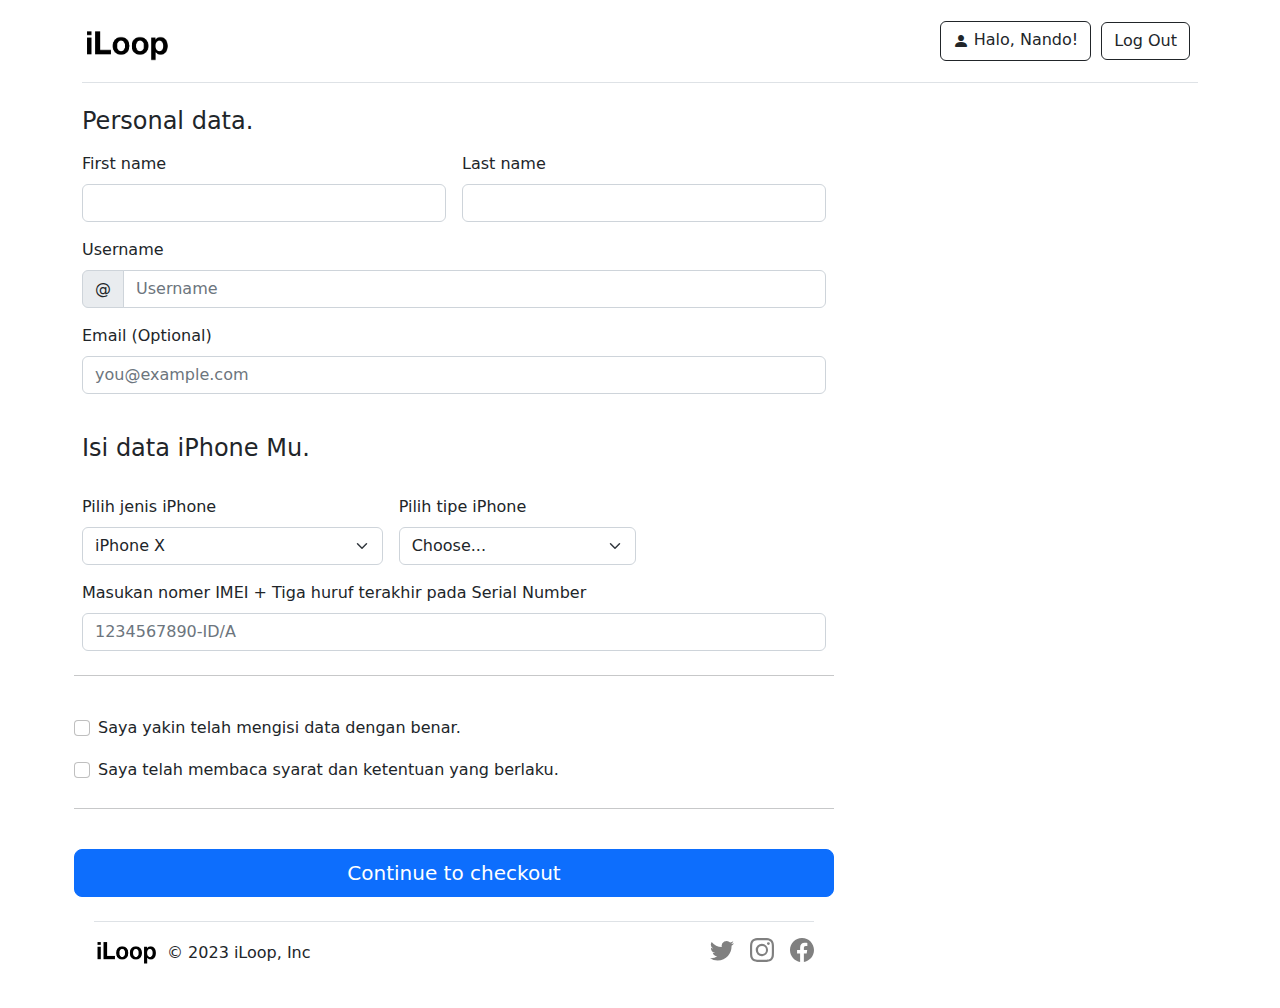
==== commit cf786dea: "0.1.0" ====
--- a/form-buy.html
+++ b/form-buy.html
@@ -64,27 +64,30 @@
                   </div>
       
                   <div class="col-12">
-                    <label for="phone" class="form-label">Nomer HP</label>
-                    <input type="tel" class="form-control" id="phone" placeholder="08xxxxxxxx" required>
+                    <label for="username" class="form-label">Username</label>
+                    <div class="input-group has-validation">
+                      <span class="input-group-text">@</span>
+                      <input type="text" class="form-control" id="username" placeholder="Username" required>
                     <div class="invalid-feedback">
-                      Please enter a valid phone number.
+                        Your username is required.
+                      </div>
                     </div>
                   </div>
       
                   <div class="col-12">
-                    <label for="email" class="form-label">Email</label>
-                    <input type="email" class="form-control" id="email" placeholder="you@example.com" required>
+                    <label for="email" class="form-label">Email <span class="text-body-secondary">(Optional)</span></label>
+                    <input type="email" class="form-control" id="email" placeholder="you@example.com">
                     <div class="invalid-feedback">
                       Please enter a valid email address.
                     </div>
                   </div>
                   
-                  <h4 class="mb-3" style="margin-top: 40px;">Isi data iPhone.</h4>
+                  <h4 class="mb-3" style="margin-top: 40px;">Isi data iPhone Mu.</h4>
 
                   <div class="col-md-5">
-                    <label for="jenisHp" class="form-label">Pilih jenis iPhone</label>
-                    <select class="form-select" id="jenisHp" required>
-                      <option value="">Choose...</option>
+                    <label for="country" class="form-label">Pilih jenis iPhone</label>
+                    <select class="form-select" id="country" required>
+                      <option disabled>Choose...</option>
                       <option>iPhone X</option>
                       <option>iPhone 11</option>
                       <option>iPhone 12</option>
@@ -97,13 +100,13 @@
                   </div>
       
                   <div class="col-md-4">
-                    <label for="tipeHp" class="form-label">Pilih tipe iPhone</label>
-                    <select class="form-select" id="tipeHp" required>
+                    <label for="state" class="form-label">Pilih tipe iPhone</label>
+                    <select class="form-select" id="state" required>
                       <option value="">Choose...</option>
-                      <option>iPhone Mini</option>
-                      <option>iPhone </option>
-                      <option>iPhone Pro</option>
-                      <option>iPhone Pro Max</option>
+                      <option>iPhone ... Mini</option>
+                      <option>iPhone ...</option>
+                      <option>iPhone ... Pro</option>
+                      <option>iPhone ... Pro Max</option>
                     </select>
                     <div class="invalid-feedback">
                     Please select your iPhone type.
@@ -111,107 +114,29 @@
                   </div>
 
                   <div class="col-12">
-                    <label for="imei" class="form-label">Masukan nomer IMEI + Tiga huruf terakhir pada Serial Number</label>
-                    <input type="imei" class="form-control" id="imei" placeholder="1234567890-ID/A" required>
+                    <label for="email" class="form-label">Masukan nomer IMEI + Tiga huruf terakhir pada Serial Number</label>
+                    <input type="email" class="form-control" id="email" placeholder="1234567890-ID/A">
                     <div class="invalid-feedback">
                       Please enter a valid IMEI number.
                     </div>
                   </div>
-
-                  <h5 class="mb-3" style="padding-top: 10px;">Pilih kondisi layar HP anda</h5>
-                  <hr class="my-0">
-        
-                  <div class="my-3">
-                    <div class="form-check">
-                      <input id="kondisi" name="kondisiHP1" type="radio" class="form-check-input" required>
-                      <label class="form-check-label" for="kondisi1">Perfect: Tidak ada goresan.</label>
-                    </div>
-                    <div class="form-check">
-                      <input id="kondisi1" name="kondisiHP2" type="radio" class="form-check-input" required>
-                      <label class="form-check-label" for="kondisi2">Good: Ada goresan.</label>
-                    </div>
-                    <div class="form-check">
-                      <input id="kondisi2" name="kondisiHP3" type="radio" class="form-check-input" required>
-                      <label class="form-check-label" for="kondisi3">Broken: Layar retak.</label>
-                    </div>
-                  </div>  
-
-                  <h5 class="mb-3" style="padding-top: 10px;">Pilih kondisi fisik HP anda</h5>
-                  <hr class="my-0">
-        
-                  <div class="my-3">
-                    <div class="form-check">
-                      <input id="kondisiFisik" name="kondisiFisik1" type="radio" class="form-check-input" required>
-                      <label class="form-check-label" for="kondisiF1">Perfect: Tidak ada goresan.</label>
-                    </div>
-                    <div class="form-check">
-                      <input id="kondisiFisik1" name="kondisiFisik2" type="radio" class="form-check-input" required>
-                      <label class="form-check-label" for="kondisiF2">Good: Ada goresan.</label>
-                    </div>
-                    <div class="form-check">
-                      <input id="kondisiFisik2" name="kondisiFisik3" type="radio" class="form-check-input" required>
-                      <label class="form-check-label" for="kondisiF3">Broken: Layar retak.</label>
-                    </div>
-                  </div>  
-
-                  <h5 class="mb-3" style="padding-top: 10px;">Pilih kendala lain dari HP anda</h5>
-                  <hr class="my-0">
-        
-                  <div class="my-3">
-                    <div class="form-check">
-                        <input type="checkbox" class="form-check-input" id="same-address">
-                        <label class="form-check-label" for="same-address"> Battery health di bawah 80%.</label>
-                      </div>
-            
-                      <div class="form-check">
-                        <input type="checkbox" class="form-check-input" id="save-info">
-                        <label class="form-check-label" for="save-info">Fingerprint/Face ID tidak berfungsi.</label>
-                      </div>
-
-                      <div class="form-check">
-                        <input type="checkbox" class="form-check-input" id="save-info">
-                        <label class="form-check-label" for="save-info">Kamera tidak berfungsi.</label>
-                      </div>
-
-                      <div class="form-check">
-                        <input type="checkbox" class="form-check-input" id="save-info">
-                        <label class="form-check-label" for="save-info">Tidak bisa nyala/hidup.</label>
-                      </div>
-
-                      <div class="form-check">
-                        <input type="checkbox" class="form-check-input" id="save-info">
-                        <label class="form-check-label" for="save-info">Touch screen tidak berfungsi dengan baik.</label>
-                      </div>
-                      
-                      <div class="form-check">
-                        <input type="checkbox" class="form-check-input" id="save-info">
-                        <label class="form-check-label" for="save-info">Tombol tidak berfungsi.</label>
-                      </div>
-
-                      <div class="form-check">
-                        <input type="checkbox" class="form-check-input" id="save-info">
-                        <label class="form-check-label" for="save-info">Dead pixel di layar.</label>
-                      </div>
-                  </div>  
-
       
                 <hr class="my-4">
       
                 <div class="form-check">
                   <input type="checkbox" class="form-check-input" id="same-address">
-                  <label class="form-check-label" for="validate">Saya yakin telah mengisi data dengan benar.</label>
+                  <label class="form-check-label" for="same-address">Saya yakin telah mengisi data dengan benar.</label>
                 </div>
       
                 <div class="form-check">
                   <input type="checkbox" class="form-check-input" id="save-info">
-                  <label class="form-check-label" for="save-info">Saya telah membaca <a href=""> Syarat dan Ketentuan </a> yang berlaku.</label>
+                  <label class="form-check-label" for="save-info">Saya telah membaca syarat dan ketentuan yang berlaku.</label>
                 </div>
                 
                 <hr class="my-4">
 
-                <button class="w-100 btn btn-primary btn-lg" type="submit">Jual iPhone Saya</button>
+                <button class="w-100 btn btn-primary btn-lg" type="submit">Continue to checkout</button>
             </div>
-        </div>
         <!-- Footer-->
         <svg xmlns="http://www.w3.org/2000/svg" class="d-none">
             <symbol id="bootstrap" viewBox="0 0 118 94">
